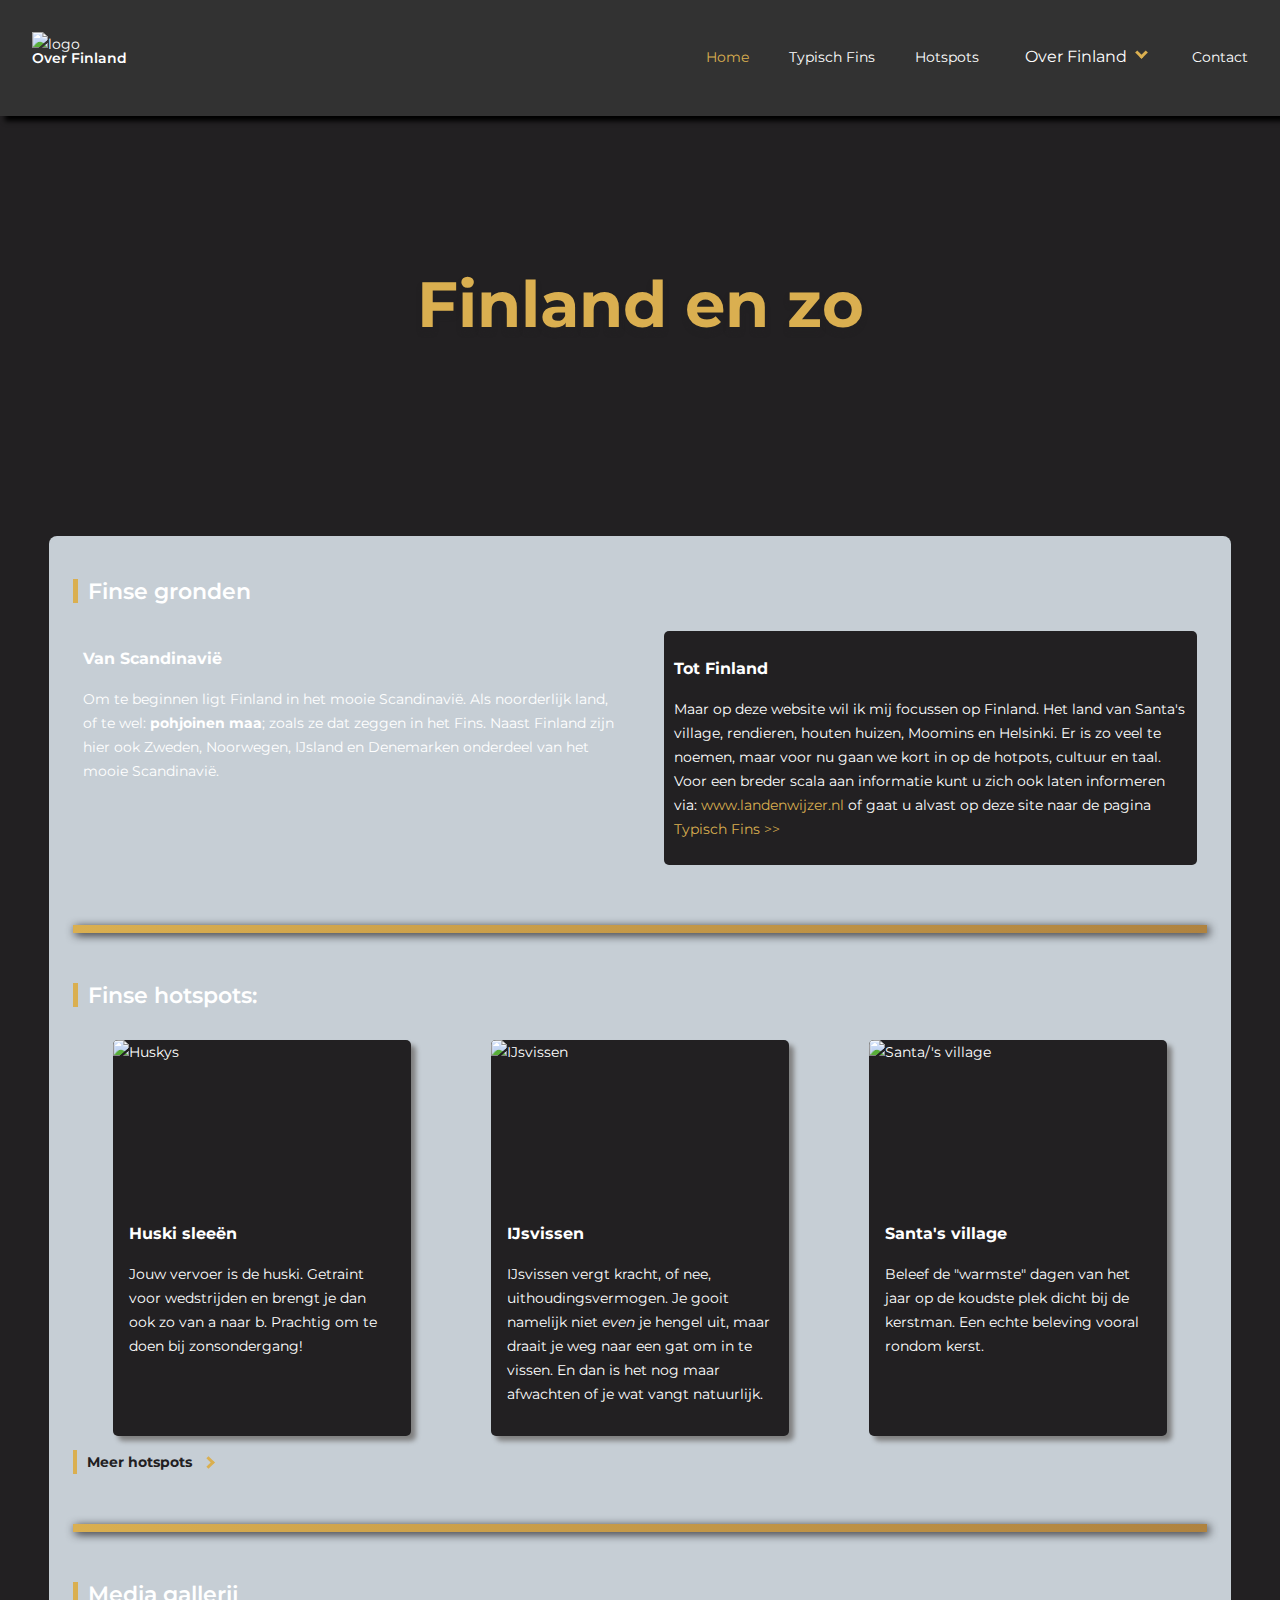
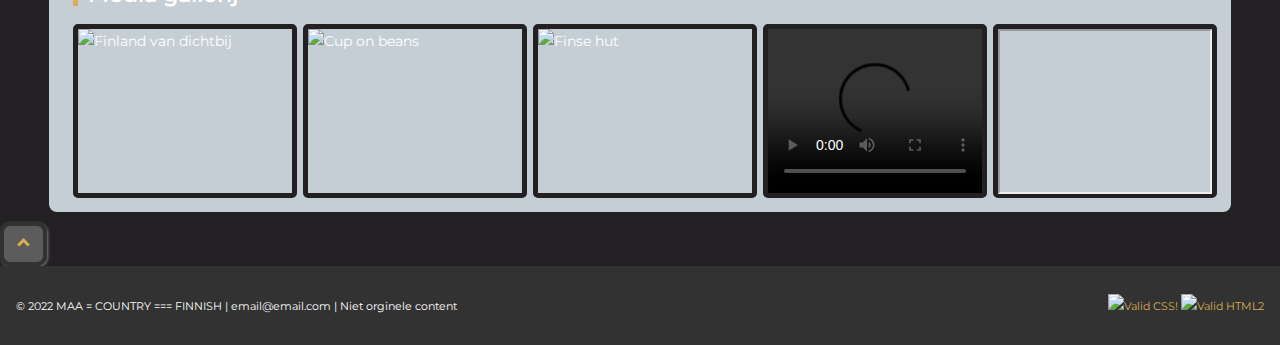
==== index.html @ 0e92ab43 "new" ====
<!DOCTYPE html>
<html lang="nl">
  <head>
    <meta charset="UTF-8" />
    <meta http-equiv="X-UA-Compatible" content="IE=edge" />
    <meta name="viewport" content="width=device-width, initial-scale=1.0" />
    <link rel="stylesheet" href="./css/styles.css" />

    <title>Finland en zo</title>
  </head>

  <!--Start Body-->

  <body>
    <!--Header + nav-->
    <header>
      <nav>
        <div class="logoBox" onclick="goHome()">
          <img src="./img/logo.png" alt="logo" class="logo" />
          <p>Over Finland</p>
        </div>

        <div id="hamburger-icon" class="hamburger-icon hide-desktop">
          <span></span>
          <span></span>
          <span></span>
        </div>

        <div class="nav-links hide-mobile">
          <a class="current-page" href="index.html">Home</a>
          <a href="./finland-typisch.html">Typisch Fins</a>
          <a href="./finland-hotspots.html">Hotspots</a>
          <div class="dropdown">
            <button class="dropdown-btn">Over Finland<i class="arrow down"></i></button>
            <div class="dropdown-content">
              <a href="./finland-cultuur.html" class="dropdown-item">Cultuur</a>
              <a href="./finland-taal.html" class="dropdown-item">Taal</a>
            </div>
          </div>
          <a href="./contact.html">Contact</a>
        </div>
      </nav>
    </header>

    <!--Nav mobile-->

    <div class="overlay"></div>
    <div class="mobile-menu">
      <ul class="mobile-menu-items">
        <li>
          <a href="index.html">Home</a>
        </li>
        <li>
          <a href="./finland-typisch.html">Typisch Fins</a>
        </li>
        <li>
          <a href="./finland-hotspots.html">Hotspots</a>
        </li>
        <li>
          <a href="./finland-taal.html">Taal</a>
        </li>
        <li>
          <a href="./finland-cultuur.html">Cultuur</a>
        </li>
        <li>
          <a href="/contact.html">Contact</a>
        </li>
      </ul>
    </div>

    <!--Header banner-->

    <section id="banner">
      <h1 class="banner-title">Finland en zo</h1>
    </section>

    <!--Intro "In het kort"-->
    <div class="container-main">
      <div class="main-card">
        <main>
          <section>
            <h2 class="validator">Page intro</h2>
            <h2>Finse gronden</h2>
            <div class="article-grid">
              <article>
                <h3>Van Scandinavië</h3>
                <p>
                  Om te beginnen ligt Finland in het mooie Scandinavië. Als noorderlijk land, of te wel: <span lang="fi"><b>pohjoinen maa</b></span>;
                  zoals ze dat zeggen in het Fins. Naast Finland zijn hier ook Zweden, Noorwegen, 
                  IJsland en Denemarken onderdeel van het mooie Scandinavië. 
                </p>
              </article>

              <article>
                <h3>Tot Finland</h3>
                <p>
                  Maar op deze website wil ik mij focussen op Finland. Het land van 
                  Santa's village, rendieren, houten huizen, Moomins en Helsinki. 
                  Er is zo veel te noemen, maar voor nu gaan we kort in op de hotpots, cultuur
                  en taal. Voor een breder scala aan informatie kunt u zich ook laten informeren via:
                  <a href="https://www.landenwijzer.nl/europa/finland/">www.landenwijzer.nl </a>
                  of gaat u alvast op deze site naar de pagina <a href="./typisch.html">Typisch Fins >></a>
                </p>
              </article>
            </div>
          </section>

          <hr /><!--Intro Finse hotspots-->

          <section>
            <h2>Finse hotspots:</h2>
            <div class="figure-grid">
              <div class="container-hotspots">
                <figure>
                  <img src="./img/dogs.jpg" srcset="./img/dogs.jpg 2x" alt="Huskys"
                  />
                  <figcaption>
                    <h3>Huski sleeën</h3>
                    <p>
                      Jouw vervoer is de huski. Getraint voor wedstrijden en brengt je
                      dan ook zo van a naar b. Prachtig om te doen bij zonsondergang!
                    </p>
                  </figcaption>
                </figure>
              </div>

              <div class="container-hotspots">
                <figure class="reverse">
                  <img src="./img/ice-fishing.jpg" srcset="./img/ice-fishing.jpg 2x" alt="IJsvissen"
                  />
                  <figcaption>
                    <h3>IJsvissen</h3>
                    <p>
                      IJsvissen vergt kracht, 
                      of nee, uithoudingsvermogen. Je gooit namelijk niet <em>even</em> 
                      je hengel uit, maar draait je weg naar een gat om in te vissen. 
                      En dan is het nog maar afwachten of je wat vangt natuurlijk. 
                    </p>
                  </figcaption>
                </figure>
              </div>

              <div class="container-hotspots">
                <figure>
                  <img src="./img/santa_village.jpg" srcset="./img/santa_village.jpg 2x" alt="Santa/'s village"
                  />
                  <figcaption>
                    <h3>Santa's village</h3>
                    <p>
                      Beleef de "warmste" dagen van het jaar op de koudste plek dicht bij
                      de kerstman. Een echte beleving vooral rondom kerst.
                    </p>
                  </figcaption>
                </figure>
              </div>
              <div class="link-to">
                <a class="to-hotspots" href="./finland-hotspots.html">Meer hotspots &nbsp; <i class="arrow right"></i></a>
              </div>
            </div>
          </section>

          <hr /><!--Foto / video grid-->

          <section>
            <h2 class="validator">Media gallery</h2>
            <h2>Media gallerij</h2>
            <div class="photo-grid">

              <picture class="parent parent-1">
                <source media="(max-width:768px)" srcset="./img/finland.jpg" />
                <img class="item x" src="./img/finland.jpg" alt="Finland van dichtbij" />
              </picture>

              <picture class="parent parent-2">
                <source media="(max-width:768px)" srcset="./img/aurora.jpg" />
                <img class="item x" src="./img/aurora.jpg" alt="Cup on beans" />
              </picture>

              <picture class="parent parent-3">
                <source media="(max-width:768px)" srcset="./img/cabin.jpg" />
                <img class="item x" src="./img/cabin.jpg" alt="Finse hut" />
              </picture>

              <div class="parent parent-4">
                <video 
                  class="item video" 
                  src="./video/about_scandinavia.mp4" 
                  controls>
              </video>
              </div>

              <div class="parent parent-5">
                <iframe src="https://www.youtube.com/embed/kZwDLQ19qmI" 
                        title="YouTube video player"
                        allow="accelerometer; autoplay; clipboard-write; encrypted-media; gyroscope; picture-in-picture" 
                        allowfullscreen>
                </iframe>
              </div>
            </div>
          </section>
        
        </main>
      </div>
    </div>

    <!--Button up-->

    <button class="button" onclick="goUp()">
      <i class="arrow up"> </i>
    </button>

    <!--Footer-->

    <footer style="text-align: center;">
      <p> © 2022 MAA = COUNTRY === FINNISH | email@email.com | Niet orginele content</p>
      <p>
        <a href="http://jigsaw.w3.org/css-validator/check/referer">
            <img style="border:0;width:88px;height:31px"
                src="http://jigsaw.w3.org/css-validator/images/vcss-blue"
                alt="Valid CSS!" />
            </a>
            <a href="http://www.w3.org/Icons/valid-html20">
              <img alt="Valid HTML2" src="http://www.w3.org/Icons/valid-html20.png">
            </a>
        </p>
    </footer>

    <script src="./js/script.js"></script>

  </body>
</html>
---- css/styles.css ----
@import "https://fonts.googleapis.com/css?family=Montserrat";
@import "https://fonts.googleapis.com/css?family=family=Roboto";
@import "https://fonts.googleapis.com/css?family=Zen+Kurenaido";
@import "https://fonts.googleapis.com/icon?family=Material+Icons";

/* Set up */
:root {
  --background: #cecece;
  --black: #222022;
  --grey: #c6ced5;
  --yellow: #daaf50;
  --font: "Montserrat";
  --title: "Roboto";
}

html {
  height: 100%;
  margin: 0;
  padding: 0;
  font-size: 1rem;
  scroll-behavior: smooth;
}

body {
  background-color: var(--black);
  box-sizing: border-box;
  font-family: var(--font);
  font-size: 14px;
  line-height: 1.5rem;
  color: white;
  height: 100%;
  padding: 0;
  margin: 0;
}

a,
a:link,
a:visited,
a:hover,
a:active {
  text-decoration: none;
  color: var(--yellow);
  font-weight: 400;
}

a {
  cursor: pointer;
}

a:hover {
  border-block-end: 3px solid var(--yellow);
}

h1 {
  font-family: var(--font);
  font-size: 2rem;
}

h2 {
  font-family: var(--font);
  font-size: 1.2rem;
  font-weight: 600;
}

h3 {
  font-family: var(--font);
  font-size: 1rem;
}

iframe{
  width: 98%;
  height: 98%;
}

.glyphicon{
  font-size: 18px;
}


/* ------------------------------------------------------Header------------------------------------------------------ */

nav {
  padding: 2rem;
  display: flex;
  justify-content: space-between;
  align-items: center;
  background-color: rgb(50, 50, 50);
  box-shadow: 5px 5px 5px black;
}

nav div {
  cursor: pointer;
}

nav div h2 {
  margin: 0;
  padding: 0;
  text-shadow: 5px 5px 5px;
}

/* ------------------------------------------------------Logo/text------------------------------------------------------ */
.logo-container {
  width: auto;
  height: 50px;
  display: flex;
}

.logo {
  position: relative;
  cursor: pointer;
  width: auto;
  height: 50px;
  transition: transform .3s;
}

.logo:hover{
  transform: scale(1.2);
}

.logoBox p{
  font-weight: 600;
  margin-top: -10px;
}

/* ------------------------------------------------------Animation famous hotspots------------------------------------------------------ */

.gallery-hotspots {
  height: 20vh;
  display: grid;
  grid-gap: 2rem;
  grid-template-areas:
    "a b c"
    "h m d"
    "g f e";
  grid-template-columns: 150px minmax(auto, 150px) 150px;
  grid-template-rows: repeat(3, 33%);
  margin-block-end: 3rem;
}

.gallery-text {
  padding: 1px;
}

@keyframes gallery-hotspots {
  from {
    opacity: 0;
    transform: scale(0.3);
    filter: hue-rotate(180deg);
  }
  to {
    opacity: 1;
    transform: scale(1);
    filter: hue-rotate(0deg);
  }
}

.blok {
  padding: 4px;
  background-color: grey;
  animation: gallery-hotspots 700ms ease-out;
  animation-fill-mode: backwards;
  text-align: center;
  margin: -7px;
  line-height: 1.2rem;
}
.blok1 {
  grid-area: a;
  animation-delay: var(--delay);
}
.blok2 {
  grid-area: b;
  animation-delay: calc(var(--delay) * 2);
}
.blok3 {
  grid-area: c;
  animation-delay: calc(var(--delay) * 3);
}
.blok4 {
  grid-area: d;
  animation-delay: calc(var(--delay) * 4);
}
.blok5 {
  grid-area: e;
  animation-delay: calc(var(--delay) * 5);
}
.blok6 {
  grid-area: f;
  animation-delay: calc(var(--delay) * 6);
}
.blok7 {
  grid-area: g;
  animation-delay: calc(var(--delay) * 7);
}
.blok8 {
  grid-area: h;
  animation-delay: calc(var(--delay) * 8);
}
.middle {
  grid-area: m;
  animation-delay: calc(var(--delay) * 9);
}

.section-gallery {
  display: flex;
  flex-direction: row;
  justify-content: center;
  margin-block-end: 1rem;
}


/* ------------------------------------------------------Hamburger------------------------------------------------------ */
.hamburger-icon {
  position: absolute;
  right: 2rem;
}

.hamburger-icon > span {
  display: block;
  width: 1.625rem;
  height: 0.1825rem;
  background-color: white;
}

.hamburger-icon > span:not(:last-child) {
  margin-block-end: 3px;
}

.hamburger-icon {
  width: 26px;
  height: 25px;
  margin: 50px auto;
  cursor: pointer;
}

.hamburger-icon span {
  display: block;
  position: absolute;
  height: 2px;
  width: 100%;
  opacity: 1;
  transition: 0.25s ease-in-out;
}

/* ------------------------------------------------------Hamburger transformatie------------------------------------------------------ */
.hamburger-icon span:first-child {
  top: 0;
  transform-origin: left center;
}
.hamburger-icon span:nth-child(2) {
  top: 9px;
  transform-origin: left center;
}
.hamburger-icon span:last-child {
  top: 18px;
  transform-origin: left center;
}
.hamburger-icon.open span:first-child {
  transform: rotate(45deg);
  top: 0;
  left: 0;
}
.hamburger-icon.open span:nth-child(2) {
  width: 0%;
  opacity: 0;
}
.hamburger-icon.open span:last-child {
  transform: rotate(-45deg);
  top: 18px;
  left: 0;
}

/* ------------------------------------------------------Prevent scroll on body when overlay is open------------------------------------------------------ */
.no-scroll {
  height: 100%;
  overflow: hidden;
}

/* ------------------------------------------------------Mobile menu------------------------------------------------------ */
.mobile-menu {
  height: 0px;
  padding: 5px;
  opacity: 0;
  background-color: var(--black);
  transition: height 200ms ease-in-out, opacity 200ms ease-in-out;
}

.mobile-menu.open {
  height: 240px;
  opacity: 1;
  overflow: hidden;
  border-block-start: 5px solid black;
  border-block-end: 5px solid black;
  padding: 10px;
}

ul li {
  list-style-type: none;
  text-decoration: none;
}

ul li a {
  color: white !important;
  text-transform: uppercase;
}

ul li a:hover{
  color: var(--yellow) !important;
  border-bottom: white !important;
}

li {
  margin-block-end: 1rem;
}

.arrow {
  display: inline-block;
  padding: 3px;
  border: solid var(--yellow);
  border-width: 0 3px 3px 0;
}

.down {
  margin-block-end: 5px;
  margin-inline-start: 10px;
  transform: rotate(45deg);
  -webkit-transform: rotate(45deg);
}

.up {
  transform: rotate(225deg);
  -webkit-transform: rotate(225deg);
}

.right {
  transform: rotate(315deg);
  -webkit-transform: rotate(315deg);
}

/* ------------------------------------------------------Navigatie submenu------------------------------------------------------ */
.sub-nav {
  border: none;
  color: white;
  background-color: var(--grey);
  font-family: var(--font);
  font-size: medium;
  line-height: 1.5rem;
  font-weight: 400;
  cursor: pointer;
}

/* ------------------------------------------------------Navigatie links------------------------------------------------------ */
.nav-links a {
  color: white;
}

.nav-links a:hover{
  color: var(--yellow);
  transition: color 0.1s ease-in-out;
}

.nav-links a:not(:last-child) {
  margin-inline-end: 2.5rem;
}

.nav-links:hover {
  color: var(--yellow);
  transition: color 0.1s ease-in-out;
}

.nav-links > a::after {
  content: "";
  height: 2px;
  width: 100%;
  display: block;
  position: relative;
  top: -44px;
  opacity: 0;
}

.nav-links > a:hover::after {
  opacity: 1;
  transition: opacity 300ms ease-in-out;
  color: var(--yellow);
}

.current-page::after {
  opacity: 1;
  transition: opacity 300ms ease-in-out;
}

.dropdown-btn:hover::after {
  opacity: 1;
  transition: opacity 300ms ease-in-out;
  color: var(--yellow);
}

/* ------------------------------------------------------Dropdown in navbar------------------------------------------------------ */
.dropdown-btn {
  border: none;
  background: none;
  font-family: var(--font);
  font-size: 16px;
  font-weight: 400;
  color: white;
  margin-inline-end: 2.5rem;
}

.dropdown-btn:hover {
  color: var(--yellow);
  transition: color 0.3s ease-in-out;
}

.dropdown {
  position: relative;
  display: block;
}

.dropdown-content {
  display: none;
  position: absolute;
  min-width: 200px;
  background-color: var(--black);
  border-radius: 5px;
  z-index: 1;
}

.dropdown-content a {
  color: white;
  font-size: small;
  text-decoration: none;
  display: block;
  padding: 1rem;
}

.dropdown:hover .dropdown-content {
  display: block;
}

.dropdown-item {
  margin: 0 !important;
}

/* ------------------------------------------------------Actieve link------------------------------------------------------ */
.current-page {
  color: var(--yellow) !important;
}

/* ------------------------------------------------------Footer------------------------------------------------------ */
footer {
  padding: 1rem;
  position: relative;
  display: flex;
  flex-direction: column;
  background-color: rgb(50, 50, 50);
  justify-content: space-between;
  align-items: center;
  font-size: 0.8em;
  color: white;
}

ul li:hover{
  border-block-end: var(--yellow);
}

footer strong {
  text-decoration: underline overline;
}

/* ------------------------------------------------------Banner------------------------------------------------------ */
#banner {
  display: flex;
  height: 400px;
  flex-direction: column;
  justify-content: center;
  align-items: center;
  background-image: url("../img/headers/kaart.png");
  background-size: cover;
  background-position: center;
  background-repeat: no-repeat;
  text-shadow: 0px 5px 5px var(--black);
}

.banner-title {
  margin-block-start: 0;
  color: var(--yellow);
  line-height: 1.2;
  animation: fadeIn linear 0.5s;
}

@keyframes fadeIn {
  0% {opacity:0;}
  100% {opacity:1;}
}

@-moz-keyframes fadeIn {
  0% {opacity:0;}
  100% {opacity:1;}
}

@-webkit-keyframes fadeIn {
  0% {opacity:0;}
  100% {opacity:1;}
}

@-o-keyframes fadeIn {
  0% {opacity:0;}
  100% {opacity:1;}
}

/* ------------------------------------------------------<main> informatie------------------------------------------------------ */
.container-main {
  display: flex;
  justify-content: center;
  margin: 10px;
}

.main-card {
  width: 90%;
  padding: 1.5rem;
  display: flex;
  justify-content: center;
  background-color: var(--grey);
  border-radius: 0.5rem;
}

.main-card h2{
  border-inline-start: 5px solid var(--yellow);
  padding-inline-start: 10px;
}

hr {
  border: none;
  height: 8px;
  margin: 50px 0;
  background: linear-gradient(to right, var(--yellow), rgb(175, 131, 64));
  box-shadow: 2px 2px 10px var(--black);
}

.party-list li::before{
  display: block;
  color: var(--yellow);
  font-size: 30px;
}

.party-list span{
  font-weight: bold;
  color: var(--black);
}

.party-list li{
  border-inline-start: 5px solid var(--yellow);
  padding-inline-start: 10px;
}

/* ------------------------------------------------------Artikelen------------------------------------------------------ */
.article-grid {
  display: grid;
  padding: 10px;
  border-radius: 5px;
}

article:nth-child(2n+0){
  background-color: var(--black);
  padding: 10px;
  border-radius: 5px;
}

/* ------------------------------------------------------Foto grid homepage------------------------------------------------------ */
.photo-grid {
  display: grid;
  grid-template-columns: repeat(1, 1fr);
  grid-template-rows: repeat(5, 1fr);
  grid-gap: 1rem;
}

.item {
  width: 100%;
}

.parent {
  width: 100% !important;
}

.parent:hover {
  transform: scale(1.05);
  transition: transform 300ms ease-in-out;
}

/* ------------------------------------------------------Figures------------------------------------------------------ */
.figure-grid {
  display: grid;
  grid-template-columns: repeat(1, 1fr);
  grid-template-rows: repeat(3, 1fr);
  grid-gap: 0;
}

.grid-videos{
  display: flex;
  justify-content: center;
  flex-direction: column;
}


figure {
  background-color: var(--black);
  border-radius: 5px;
  box-shadow: 5px 5px 5px gray;
}

figure img {
  width: 100%;
  height: 150px;
  border-top-left-radius: 5px;
  border-top-right-radius: 5px;
}

.container-hotspots {
  position: relative;
  display: flex;
  flex-direction: column;
  justify-content: center;
}

.container-hotspots:hover{
  transform: scale(1.05);
  transition: transform 300ms ease-in-out;
}

.dropdown_info{
  position: relative;
  display: block;
}

.dropdown-content {
  display: none;
  position: absolute;
  min-width: 160px;
  box-shadow: 0px 8px 16px 0px rgba(0,0,0,0.2);
  z-index: 1;
}

.dropdown_info:hover .dropdown-content {
  display: flex;
  margin-top: -80px;
  background: rgba(255, 255, 255, 0.8);
}

.desc {
  padding: 15px;
  text-align: center;
  color: black;
}

figcaption {
  font-family: var(--font);
  padding: 1rem;
}

figcaption h2 {
  margin-block-start: 0;
}

.link-to{
  border-inline-start: 4px solid var(--yellow);
}

.to-hotspots{
  color: var(--black) !important;
  font-weight: bold !important;
  padding: 10px;
}

.to-hotspots:hover{
  padding-inline-start: 20px;
  border: none;
}

.photo-sami {
  display: block;
  width: 100%;
  height: 100%;
  object-fit: cover;
}

/* ------------------------------------------------------Global buttons------------------------------------------------------ */
.button {
  align-self: flex-end;
  color: var(--black);
  padding: 10px 15px;
  background-color: #ffffff45;
  font-family: var(--font);
  font-weight: 600;
  border: 4px solid rgb(50, 50, 50);
  border-radius: 10px;
  box-shadow: 1px 1px 3px gray;
  cursor: pointer;
}

.input-button{
  width: fit-content;
  padding: 0.5rem;
  background-color: var(--yellow);
  color: var(--black);
  font-family: var(--font);
  font-weight: 600;
  border-radius: 5px;
  border: none;
  box-shadow: 2px 2px 2px grey;
  cursor: pointer;
}

.input-button:hover {
  color: var(--yellow);
  background-color: transparent;
  border: 2px solid var(--yellow);
}

.btn-icon {
  margin-inline-start: 5px;
}

.story-grid {
  display: grid;
  grid-template-columns: repeat(1, 1fr);
  grid-gap: 2rem;
}

.story {
  display: flex;
  flex-direction: column;
  position: relative;
}

/* ------------------------------------------------------<Table> in taal------------------------------------------------------ */
table {
  width: 100%;
  color: var(--black);
  border-radius: 5px;
  border: 5px solid var(--black);
}

table tr th {
  text-align: left;
  font-weight: bold;
  font-size: 18px;
  border-block-end: solid;
}

/* ------------------------------------------------------Hotspots pagina------------------------------------------------------ */
.grid-hotspots {
  display: grid;
  grid-gap: 1rem;
  grid-template-areas:
    "h"
    "f";
}

.page-intro {
  grid-area: h;
  margin-block-start: -100px;
  box-shadow: 5px 5px 5px var(--black);
  padding: 1rem;
  text-align: center;
  background-color: var(--black);
  border: 4px solid white;
  border-radius: 0.5rem;
}

.grid-item {
  display: flex;
  flex-direction: column;
  justify-content: space-around;
  width: 90%;
  align-items: center;
  border: 3px solid var(--black);
  padding: 0 20px;
  border-radius: 5px;
  color: var(--black);
}

.grid-item img{
  width: 70%;
  height: 150px;
}

/* ------------------------------------------------------Contact pagina------------------------------------------------------ */
#map {
  width: 100%;
  height: 500px;
  z-index: -2;
}

.validator {
  display: none;
}

.form {
  display: flex;
  flex-direction: column;
}

.form-field {
  padding: 0.5rem;
  border-radius: 5px;
  border: none;
  margin: 5px 0;
  box-shadow: 2px 2px 2px grey;
}

.form-field:focus {
  color: white;
  background-color: var(--black);
}

textarea {
  height: 10rem;
  margin-block-end: 1rem;
}

.extras {
  display: grid;
  grid-template-columns: repeat(auto-fit, minmax(200px, 1fr));
  grid-gap: 2rem;
  padding: 1rem;
}


/*--------------------------------------------------------------------------------------------------------------------------------------------------------------------------------*/
/*MEDIA QUERIES*/
/*--------------------------------------------------------------------------------------------------------------------------------------------------------------------------------*/

/* ------------------------------------------------------Media query classes------------------------------------------------------ */
.hide-mobile {
    display: none;
  }
  
  .hide-desktop {
    display: inline;
  }
  
  /* ------------------------------------------------------Queries for tablet------------------------------------------------------ */
  
  @media (min-width: 768px) {

    h1 {
      font-family: var(--font);
      font-size: 1.6rem;
    }
    
    h2 {
      font-family: var(--font);
      font-size: 1.4rem;
      font-weight: 600;
    }
    
    h3 {
      font-family: var(--font);
      font-size: 1rem;
    }

    nav > p::before {
      margin-left: -80%;
    }

    footer {
      flex-direction: row;
      justify-content: space-between;
      align-items: center;
    }

    .grid-hotspots {
      display: grid;
      grid-gap: 1rem;
      grid-template-areas:
        "h h"
        "f f";
    }

    .grid-item img{
      width: 100%;
      margin: 0;
      padding: 0;
    }

    .grid-videos{
      display: flex;
      justify-content: space-around;
      flex-direction: row;
      align-content: center;
    }

    .banner-title {
      font-size: 3rem;
    }
  
    /* Article grid*/
    .article-grid {
      grid-template-columns: repeat(2, 1fr);
      column-gap: 3rem;
    }
  
    /* Photo grid */
    .photo-grid {
      grid-template-columns: repeat(6, 1fr);
      grid-template-rows: repeat(2, 1fr);
      grid-gap: 1rem;
    }
  
    .parent-1 {
      height: 100%;
      border: 5px solid var(--black);
      border-radius: 5px;
      display: flex;
      flex: 1 1 auto;
      grid-column: 1 / span 2;
    }
    .parent-2 {
      height: 100%;
      border: 5px solid var(--black);
      border-radius: 5px;
      display: flex;
      flex: 1 1 auto;
      grid-column: 3 / span 2;
    }
    .parent-3 {
      height: 100%;
      border: 5px solid var(--black);
      border-radius: 5px;
      display: flex;
      flex: 1 1 auto;
      grid-column: 5 / span 2;
    }
    .parent-4 {
      height: 100%;
      border: 5px solid var(--black);
      border-radius: 5px;
      display: flex;
      flex: 1 2 auto;
      grid-row: 2;
      grid-column: 1 / span 3;
    }
    .parent-5 {
      height: 100%;
      border: 5px solid var(--black);
      border-radius: 5px;
      display: flex;
      flex: 1 2 auto;
      grid-row: 2;
      grid-column: 4 / span 3;
    }

    /* -----------------Figures tablet-----------------*/
    figure {
      display: flex;
      flex-direction: row;
    }
  
    figure img {
      width: 50%;
      height: 300px;
      border-top-left-radius: 5px;
      border-bottom-left-radius: 5px;
      border-top-right-radius: 0px;
      border-bottom-right-radius: 0px;
    }
  
    .reverse {
      flex-direction: row-reverse;
    }
  
    .reverse img {
      border-top-left-radius: 0px;
      border-bottom-left-radius: 0px;
      border-top-right-radius: 5px;
      border-bottom-right-radius: 5px;
    }
  
    tr th:nth-child(2),
    tr td:nth-child(2) {
      display: table-cell;
    }
  
    .img-1,
    .img-2,
    .img-3,
    .img-4,
    .img-5 {
      display: block;
      height: auto;
    }

    .overlay-1 {
      margin-block-start: 0px;
    } 

  }
  
  /* ------------------------------------------------------Queries for desktop------------------------------------------------------ */
  @media (min-width: 1024px) {
    footer{
      justify-content: space-between;
      align-items: center;
      text-align: center;
    }

    .banner-title {
      font-size: 4rem;
    }

    .hide-mobile {
      display: flex;
    }
  
    .hide-desktop {
      display: none;
    }
  
    .photo-grid {
      grid-template-columns: repeat(5, 1fr);
      grid-template-rows: repeat(1, auto);
    }
  
    .parent-1 {
      grid-column: 1;
    }
    .parent-2 {
      grid-column: 2;
    }
    .parent-3 {
      grid-column: 3;
    }
    .parent-4 {
      grid-row: 1;
      grid-column: 4;
    }
    .parent-5 {
      grid-row: 1;
      grid-column: 5;
    }
  
    .figure-grid {
      grid-template-columns: repeat(3, 1fr);
      grid-template-rows: repeat(1, 1fr);
    }
  
    .container-hotspots {
      display: flex;
      flex-direction: row;
    }
  
    figure,
    .reverse {
      width: 100%;
      display: flex;
      flex-direction: column;
      background-color: var(--black);
    }
  
    .reverse img {
      border-top-left-radius: 5px;
      border-top-right-radius: 5px;
      border-bottom-left-radius: 0px;
      border-bottom-right-radius: 0px;
    }
  
    figure img {
      width: 100%;
      height: 150px;
      border-top-left-radius: 5px;
      border-top-right-radius: 5px;
      border-bottom-left-radius: 0px;
      border-bottom-right-radius: 0px;
    }
  
    .product-grid {
      grid-template-columns: repeat(3, 1fr);
    }

    .overlay-1 {
      margin-block-start: 0px;
    }

    .gallery-hotspots {
        height: 40vh;
        display: grid;
        grid-gap: 2rem;
        grid-template-areas:
          "a b c"
          "h m d"
          "g f e";
        grid-template-columns: 300px minmax(auto, 300px) 300px;
    }

    .blok {
      justify-content: center;
      display: flex;
      align-items: center;
    }

    .blok {
      line-height: 1rem;
      font-size: 1rem !important;
    }
  }
  
  /* ------------------------------------------------------Queries for bigger than desktop------------------------------------------------------*/
  @media (min-width: 1440px) {
    footer{
      justify-content: space-between;
      align-items: center;
      text-align: center;
    }
    body {
      font-size: 1rem;
    }
  
    .dropdown-btn {
      line-height: 1.6rem;
      font-size: 1.0rem;
    }
  
    .main-card {
      width: 70%;
    }
  }
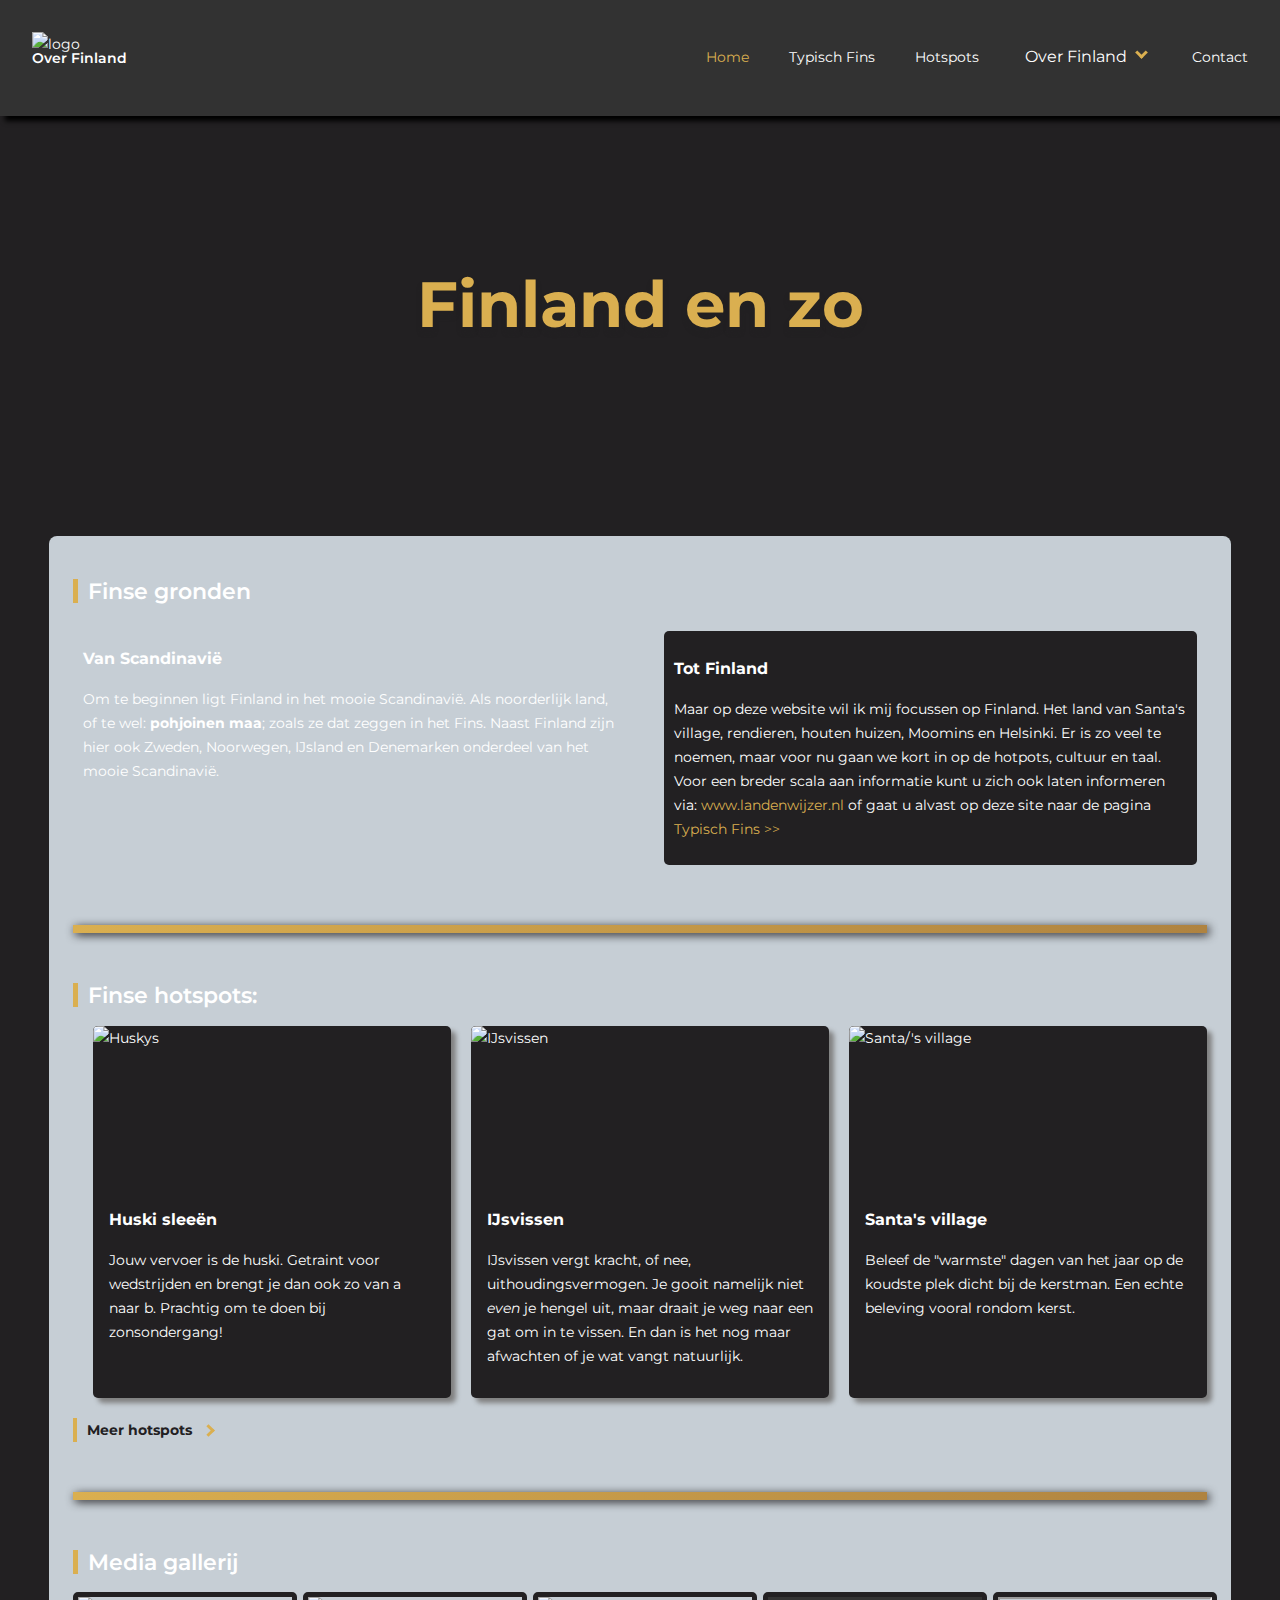
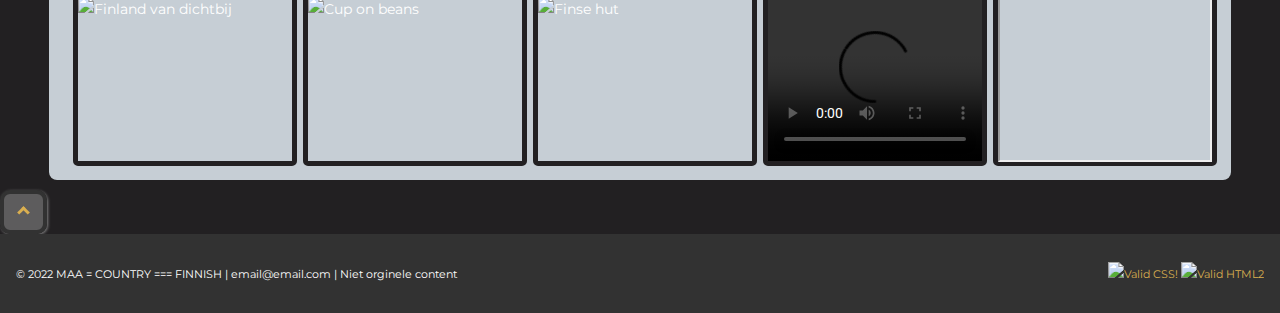
==== commit 066ed3f5: "responsive check" ====
--- a/index.html
+++ b/index.html
@@ -5,6 +5,7 @@
     <meta http-equiv="X-UA-Compatible" content="IE=edge" />
     <meta name="viewport" content="width=device-width, initial-scale=1.0" />
     <link rel="stylesheet" href="./css/styles.css" />
+    <link rel="shortcut icon" href="#">
 
     <title>Finland en zo</title>
   </head>
--- a/css/styles.css
+++ b/css/styles.css
@@ -1,5 +1,5 @@
 @import "https://fonts.googleapis.com/css?family=Montserrat";
-@import "https://fonts.googleapis.com/css?family=family=Roboto";
+@import "https://fonts.googleapis.com/css?family=Roboto";
 @import "https://fonts.googleapis.com/css?family=Zen+Kurenaido";
 @import "https://fonts.googleapis.com/icon?family=Material+Icons";
 
@@ -132,13 +132,9 @@
     "a b c"
     "h m d"
     "g f e";
-  grid-template-columns: 150px minmax(auto, 150px) 150px;
-  grid-template-rows: repeat(3, 33%);
-  margin-block-end: 3rem;
-}
-
-.gallery-text {
-  padding: 1px;
+  grid-template-rows: repeat(3, 36%);
+  margin-block-end: 4rem;
+  margin-block-start: 1rem;
 }
 
 @keyframes gallery-hotspots {
@@ -161,8 +157,15 @@
   animation-fill-mode: backwards;
   text-align: center;
   margin: -7px;
-  line-height: 1.2rem;
-}
+  line-height: 0.8rem;
+  font-size: 10px;
+}
+
+.blok:hover {
+  background: var(--yellow);
+}
+
+
 .blok1 {
   grid-area: a;
   animation-delay: var(--delay);
@@ -201,10 +204,7 @@
 }
 
 .section-gallery {
-  display: flex;
-  flex-direction: row;
   justify-content: center;
-  margin-block-end: 1rem;
 }
 
 
@@ -392,6 +392,14 @@
   opacity: 1;
   transition: opacity 300ms ease-in-out;
   color: var(--yellow);
+}
+
+.hide-mobile {
+  display: none;
+}
+
+.hide-desktop {
+  display: inline;
 }
 
 /* ------------------------------------------------------Dropdown in navbar------------------------------------------------------ */
@@ -550,6 +558,7 @@
 .party-list li{
   border-inline-start: 5px solid var(--yellow);
   padding-inline-start: 10px;
+  background: rgba(255, 255, 255, 0.15);
 }
 
 /* ------------------------------------------------------Artikelen------------------------------------------------------ */
@@ -605,6 +614,8 @@
   background-color: var(--black);
   border-radius: 5px;
   box-shadow: 5px 5px 5px gray;
+  margin: 0;
+  margin-block-end: 20px;
 }
 
 figure img {
@@ -631,18 +642,21 @@
   display: block;
 }
 
-.dropdown-content {
+.dropdown-sami {
   display: none;
   position: absolute;
+  font-size: 14px;
+  line-height: 1em;
   min-width: 160px;
   box-shadow: 0px 8px 16px 0px rgba(0,0,0,0.2);
-  z-index: 1;
-}
-
-.dropdown_info:hover .dropdown-content {
+  z-index: 99;
+}
+
+.dropdown_info:hover .dropdown-sami {
   display: flex;
-  margin-top: -80px;
+  margin-top: -180px;
   background: rgba(255, 255, 255, 0.8);
+  z-index: 99;
 }
 
 .desc {
@@ -678,8 +692,8 @@
 .photo-sami {
   display: block;
   width: 100%;
-  height: 100%;
   object-fit: cover;
+  z-index: 1;
 }
 
 /* ------------------------------------------------------Global buttons------------------------------------------------------ */
@@ -770,7 +784,6 @@
   display: flex;
   flex-direction: column;
   justify-content: space-around;
-  width: 90%;
   align-items: center;
   border: 3px solid var(--black);
   padding: 0 20px;
@@ -779,8 +792,8 @@
 }
 
 .grid-item img{
-  width: 70%;
-  height: 150px;
+  width: 100%;
+  height: 100px;
 }
 
 /* ------------------------------------------------------Contact pagina------------------------------------------------------ */
@@ -829,15 +842,6 @@
 /*MEDIA QUERIES*/
 /*--------------------------------------------------------------------------------------------------------------------------------------------------------------------------------*/
 
-/* ------------------------------------------------------Media query classes------------------------------------------------------ */
-.hide-mobile {
-    display: none;
-  }
-  
-  .hide-desktop {
-    display: inline;
-  }
-  
   /* ------------------------------------------------------Queries for tablet------------------------------------------------------ */
   
   @media (min-width: 768px) {
@@ -878,6 +882,7 @@
 
     .grid-item img{
       width: 100%;
+      height: 180px;
       margin: 0;
       padding: 0;
     }
@@ -891,6 +896,14 @@
 
     .banner-title {
       font-size: 3rem;
+    }
+
+    .hide-mobile {
+      display: flex;
+    }
+  
+    .hide-desktop {
+      display: none;
     }
   
     /* Article grid*/
@@ -948,6 +961,9 @@
       grid-row: 2;
       grid-column: 4 / span 3;
     }
+    .dropdown_info img {
+      width: 100%;
+    }
 
     /* -----------------Figures tablet-----------------*/
     figure {
@@ -993,6 +1009,20 @@
       margin-block-start: 0px;
     } 
 
+    .dropdown_info:hover .dropdown-sami {
+      margin-top: 0px
+    }
+
+    .blok {
+      font-size: 18px;
+      line-height: 1.6rem;
+      padding: 15px;
+    }
+
+    .gallery-hotspots {
+      margin-block-end: 6rem;
+    }
+
   }
   
   /* ------------------------------------------------------Queries for desktop------------------------------------------------------ */
@@ -1046,6 +1076,7 @@
     .container-hotspots {
       display: flex;
       flex-direction: row;
+      margin-inline-start: 20px;
     }
   
     figure,
@@ -1080,26 +1111,11 @@
       margin-block-start: 0px;
     }
 
-    .gallery-hotspots {
-        height: 40vh;
-        display: grid;
-        grid-gap: 2rem;
-        grid-template-areas:
-          "a b c"
-          "h m d"
-          "g f e";
-        grid-template-columns: 300px minmax(auto, 300px) 300px;
-    }
-
     .blok {
       justify-content: center;
       display: flex;
       align-items: center;
-    }
-
-    .blok {
-      line-height: 1rem;
-      font-size: 1rem !important;
+      line-height: 1.8rem;
     }
   }
   
